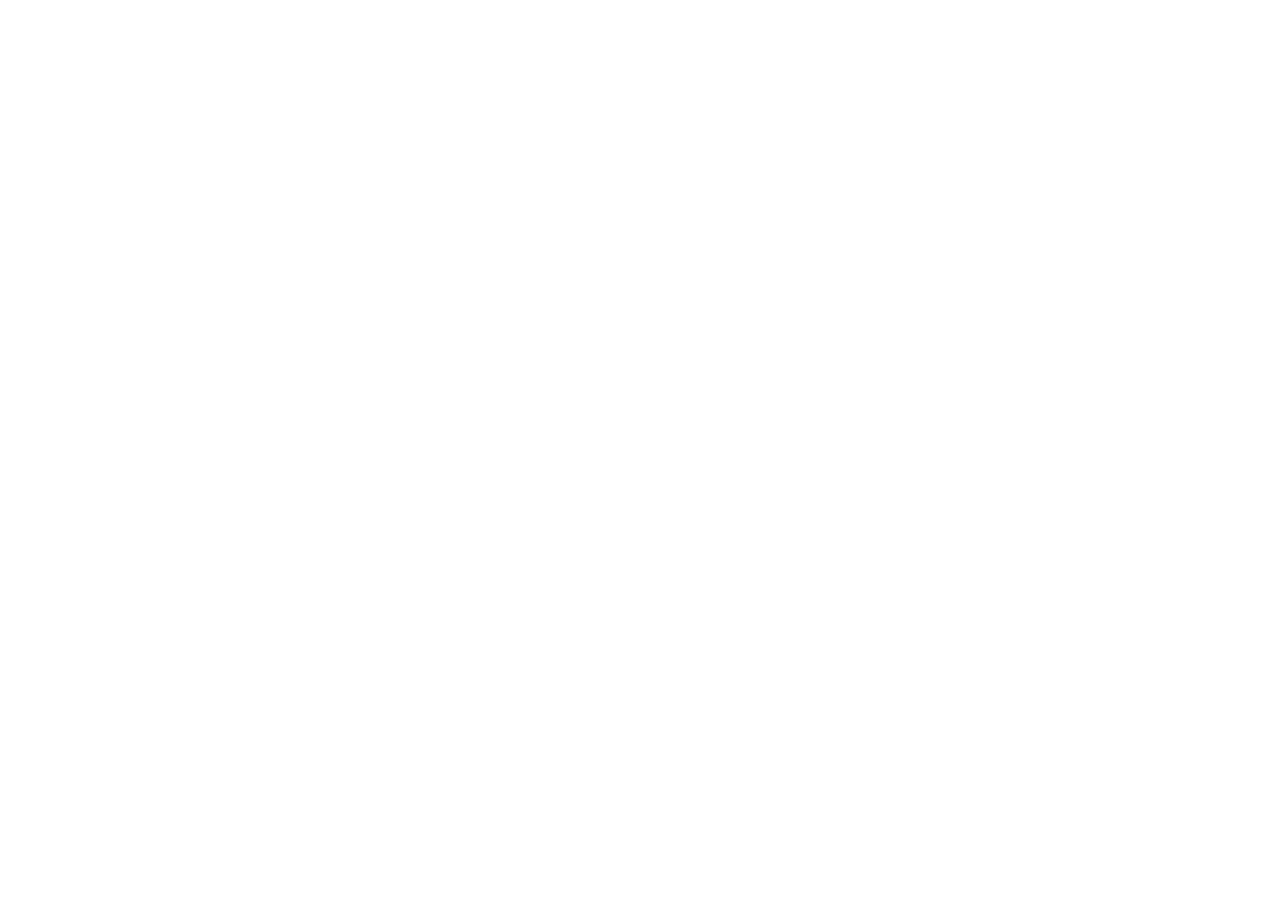
==== login.html @ 15af83b5 "第二次大事件" ====
<!DOCTYPE html>
<html lang="en">
  <head>
    <meta charset="UTF-8" />
    <meta name="viewport" content="width=device-width, initial-scale=1.0" />
    <title>Document</title>
  </head>
  <body></body>
</html>
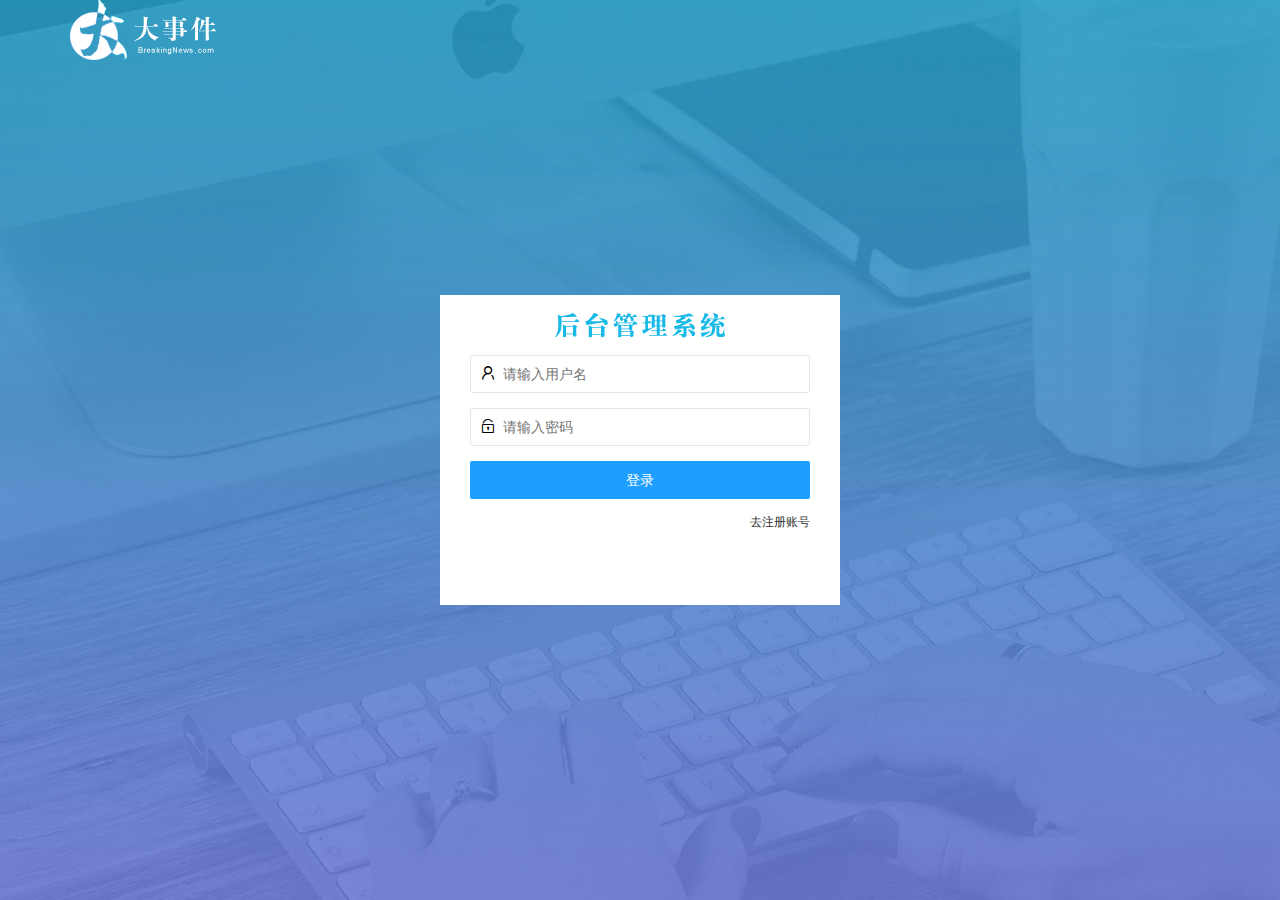
==== commit 61050507: "login.js" ====
--- a/login.html
+++ b/login.html
@@ -3,7 +3,76 @@
   <head>
     <meta charset="UTF-8" />
     <meta name="viewport" content="width=device-width, initial-scale=1.0" />
-    <title>Document</title>
+    <title>大事件登陆界面</title>
+    <link rel="stylesheet" href="assets/lib/layui/css/layui.css" />
+    <link rel="stylesheet" href="assets/css/login.css" />
   </head>
-  <body></body>
+  <body>
+    <!-- 头部的 Logo 区域 -->
+    <div class="layui-main">
+      <img src="/assets/images/logo.png" alt="" />
+    </div>
+
+    <!-- 登录注册区域 -->
+    <div class="loginAndRegBox">
+      <div class="title-box"></div>
+      <!-- 登录的div -->
+      <div class="login-box">
+        <!-- 登录的表单 -->
+        <form class="layui-form" id="form_login">
+          <!-- 用户名 -->
+          <div class="layui-form-item">
+            <i class="layui-icon layui-icon-username"></i>
+            <input type="text" name="username" required lay-verify="required" placeholder="请输入用户名" autocomplete="off" class="layui-input" />
+          </div>
+          <!-- 密码 -->
+          <div class="layui-form-item">
+            <i class="layui-icon layui-icon-password"></i>
+            <input type="password" name="password" required lay-verify="required" placeholder="请输入密码" autocomplete="off" class="layui-input" />
+          </div>
+          <!-- 登录按钮 -->
+          <div class="layui-form-item">
+            <!-- 注意：表单提交按钮和普通按钮的区别，就是 lay-submit 属性 -->
+            <button class="layui-btn layui-btn-fluid layui-btn-normal" lay-submit>登录</button>
+          </div>
+          <div class="layui-form-item links">
+            <a href="javascript:;" id="link_reg">去注册账号</a>
+          </div>
+        </form>
+      </div>
+      <!-- 注册的div -->
+      <div class="reg-box">
+        <form class="layui-form" id="form_reg">
+          <!-- 用户名 -->
+          <div class="layui-form-item">
+            <i class="layui-icon layui-icon-username"></i>
+            <input type="text" name="username" required lay-verify="required" placeholder="请输入用户名" autocomplete="off" class="layui-input" />
+          </div>
+          <!-- 密码 -->
+          <div class="layui-form-item">
+            <i class="layui-icon layui-icon-password"></i>
+            <input type="password" name="password" required lay-verify="required|pwd" placeholder="请输入密码" autocomplete="off" class="layui-input" />
+          </div>
+          <!-- 密码确认框 -->
+          <div class="layui-form-item">
+            <i class="layui-icon layui-icon-password"></i>
+            <input type="password" name="repassword" required lay-verify="required|pwd|repwd" placeholder="再次确认密码" autocomplete="off" class="layui-input" />
+          </div>
+          <!-- 注册按钮 -->
+          <div class="layui-form-item">
+            <!-- 注意：表单提交按钮和普通按钮的区别，就是 lay-submit 属性 -->
+            <button class="layui-btn layui-btn-fluid layui-btn-normal" lay-submit>注册</button>
+          </div>
+          <div class="layui-form-item links">
+            <a href="javascript:;" id="link_login">去登录</a>
+          </div>
+        </form>
+      </div>
+    </div>
+    <!-- 导入layui的js文件 -->
+    <script src="assets/lib/layui/layui.all.js"></script>
+    <script src="assets/lib/jquery.js"></script>
+    <script src="assets/js/baseAPI.js"></script>
+    <script src="assets/js/login.js"></script>
+  </body>
 </html>
--- a/assets/lib/layui/css/layui.css
+++ b/assets/lib/layui/css/layui.css
@@ -0,0 +1,2 @@
+/** layui-v2.5.5 MIT License By https://www.layui.com */
+ .layui-inline,img{display:inline-block;vertical-align:middle}h1,h2,h3,h4,h5,h6{font-weight:400}.layui-edge,.layui-header,.layui-inline,.layui-main{position:relative}.layui-body,.layui-edge,.layui-elip{overflow:hidden}.layui-btn,.layui-edge,.layui-inline,img{vertical-align:middle}.layui-btn,.layui-disabled,.layui-icon,.layui-unselect{-moz-user-select:none;-webkit-user-select:none;-ms-user-select:none}.layui-elip,.layui-form-checkbox span,.layui-form-pane .layui-form-label{text-overflow:ellipsis;white-space:nowrap}.layui-breadcrumb,.layui-tree-btnGroup{visibility:hidden}blockquote,body,button,dd,div,dl,dt,form,h1,h2,h3,h4,h5,h6,input,li,ol,p,pre,td,textarea,th,ul{margin:0;padding:0;-webkit-tap-highlight-color:rgba(0,0,0,0)}a:active,a:hover{outline:0}img{border:none}li{list-style:none}table{border-collapse:collapse;border-spacing:0}h4,h5,h6{font-size:100%}button,input,optgroup,option,select,textarea{font-family:inherit;font-size:inherit;font-style:inherit;font-weight:inherit;outline:0}pre{white-space:pre-wrap;white-space:-moz-pre-wrap;white-space:-pre-wrap;white-space:-o-pre-wrap;word-wrap:break-word}body{line-height:24px;font:14px Helvetica Neue,Helvetica,PingFang SC,Tahoma,Arial,sans-serif}hr{height:1px;margin:10px 0;border:0;clear:both}a{color:#333;text-decoration:none}a:hover{color:#777}a cite{font-style:normal;*cursor:pointer}.layui-border-box,.layui-border-box *{box-sizing:border-box}.layui-box,.layui-box *{box-sizing:content-box}.layui-clear{clear:both;*zoom:1}.layui-clear:after{content:'\20';clear:both;*zoom:1;display:block;height:0}.layui-inline{*display:inline;*zoom:1}.layui-edge{display:inline-block;width:0;height:0;border-width:6px;border-style:dashed;border-color:transparent}.layui-edge-top{top:-4px;border-bottom-color:#999;border-bottom-style:solid}.layui-edge-right{border-left-color:#999;border-left-style:solid}.layui-edge-bottom{top:2px;border-top-color:#999;border-top-style:solid}.layui-edge-left{border-right-color:#999;border-right-style:solid}.layui-disabled,.layui-disabled:hover{color:#d2d2d2!important;cursor:not-allowed!important}.layui-circle{border-radius:100%}.layui-show{display:block!important}.layui-hide{display:none!important}@font-face{font-family:layui-icon;src:url(../font/iconfont.eot?v=250);src:url(../font/iconfont.eot?v=250#iefix) format('embedded-opentype'),url(../font/iconfont.woff2?v=250) format('woff2'),url(../font/iconfont.woff?v=250) format('woff'),url(../font/iconfont.ttf?v=250) format('truetype'),url(../font/iconfont.svg?v=250#layui-icon) format('svg')}.layui-icon{font-family:layui-icon!important;font-size:16px;font-style:normal;-webkit-font-smoothing:antialiased;-moz-osx-font-smoothing:grayscale}.layui-icon-reply-fill:before{content:"\e611"}.layui-icon-set-fill:before{content:"\e614"}.layui-icon-menu-fill:before{content:"\e60f"}.layui-icon-search:before{content:"\e615"}.layui-icon-share:before{content:"\e641"}.layui-icon-set-sm:before{content:"\e620"}.layui-icon-engine:before{content:"\e628"}.layui-icon-close:before{content:"\1006"}.layui-icon-close-fill:before{content:"\1007"}.layui-icon-chart-screen:before{content:"\e629"}.layui-icon-star:before{content:"\e600"}.layui-icon-circle-dot:before{content:"\e617"}.layui-icon-chat:before{content:"\e606"}.layui-icon-release:before{content:"\e609"}.layui-icon-list:before{content:"\e60a"}.layui-icon-chart:before{content:"\e62c"}.layui-icon-ok-circle:before{content:"\1005"}.layui-icon-layim-theme:before{content:"\e61b"}.layui-icon-table:before{content:"\e62d"}.layui-icon-right:before{content:"\e602"}.layui-icon-left:before{content:"\e603"}.layui-icon-cart-simple:before{content:"\e698"}.layui-icon-face-cry:before{content:"\e69c"}.layui-icon-face-smile:before{content:"\e6af"}.layui-icon-survey:before{content:"\e6b2"}.layui-icon-tree:before{content:"\e62e"}.layui-icon-upload-circle:before{content:"\e62f"}.layui-icon-add-circle:before{content:"\e61f"}.layui-icon-download-circle:before{content:"\e601"}.layui-icon-templeate-1:before{content:"\e630"}.layui-icon-util:before{content:"\e631"}.layui-icon-face-surprised:before{content:"\e664"}.layui-icon-edit:before{content:"\e642"}.layui-icon-speaker:before{content:"\e645"}.layui-icon-down:before{content:"\e61a"}.layui-icon-file:before{content:"\e621"}.layui-icon-layouts:before{content:"\e632"}.layui-icon-rate-half:before{content:"\e6c9"}.layui-icon-add-circle-fine:before{content:"\e608"}.layui-icon-prev-circle:before{content:"\e633"}.layui-icon-read:before{content:"\e705"}.layui-icon-404:before{content:"\e61c"}.layui-icon-carousel:before{content:"\e634"}.layui-icon-help:before{content:"\e607"}.layui-icon-code-circle:before{content:"\e635"}.layui-icon-water:before{content:"\e636"}.layui-icon-username:before{content:"\e66f"}.layui-icon-find-fill:before{content:"\e670"}.layui-icon-about:before{content:"\e60b"}.layui-icon-location:before{content:"\e715"}.layui-icon-up:before{content:"\e619"}.layui-icon-pause:before{content:"\e651"}.layui-icon-date:before{content:"\e637"}.layui-icon-layim-uploadfile:before{content:"\e61d"}.layui-icon-delete:before{content:"\e640"}.layui-icon-play:before{content:"\e652"}.layui-icon-top:before{content:"\e604"}.layui-icon-friends:before{content:"\e612"}.layui-icon-refresh-3:before{content:"\e9aa"}.layui-icon-ok:before{content:"\e605"}.layui-icon-layer:before{content:"\e638"}.layui-icon-face-smile-fine:before{content:"\e60c"}.layui-icon-dollar:before{content:"\e659"}.layui-icon-group:before{content:"\e613"}.layui-icon-layim-download:before{content:"\e61e"}.layui-icon-picture-fine:before{content:"\e60d"}.layui-icon-link:before{content:"\e64c"}.layui-icon-diamond:before{content:"\e735"}.layui-icon-log:before{content:"\e60e"}.layui-icon-rate-solid:before{content:"\e67a"}.layui-icon-fonts-del:before{content:"\e64f"}.layui-icon-unlink:before{content:"\e64d"}.layui-icon-fonts-clear:before{content:"\e639"}.layui-icon-triangle-r:before{content:"\e623"}.layui-icon-circle:before{content:"\e63f"}.layui-icon-radio:before{content:"\e643"}.layui-icon-align-center:before{content:"\e647"}.layui-icon-align-right:before{content:"\e648"}.layui-icon-align-left:before{content:"\e649"}.layui-icon-loading-1:before{content:"\e63e"}.layui-icon-return:before{content:"\e65c"}.layui-icon-fonts-strong:before{content:"\e62b"}.layui-icon-upload:before{content:"\e67c"}.layui-icon-dialogue:before{content:"\e63a"}.layui-icon-video:before{content:"\e6ed"}.layui-icon-headset:before{content:"\e6fc"}.layui-icon-cellphone-fine:before{content:"\e63b"}.layui-icon-add-1:before{content:"\e654"}.layui-icon-face-smile-b:before{content:"\e650"}.layui-icon-fonts-html:before{content:"\e64b"}.layui-icon-form:before{content:"\e63c"}.layui-icon-cart:before{content:"\e657"}.layui-icon-camera-fill:before{content:"\e65d"}.layui-icon-tabs:before{content:"\e62a"}.layui-icon-fonts-code:before{content:"\e64e"}.layui-icon-fire:before{content:"\e756"}.layui-icon-set:before{content:"\e716"}.layui-icon-fonts-u:before{content:"\e646"}.layui-icon-triangle-d:before{content:"\e625"}.layui-icon-tips:before{content:"\e702"}.layui-icon-picture:before{content:"\e64a"}.layui-icon-more-vertical:before{content:"\e671"}.layui-icon-flag:before{content:"\e66c"}.layui-icon-loading:before{content:"\e63d"}.layui-icon-fonts-i:before{content:"\e644"}.layui-icon-refresh-1:before{content:"\e666"}.layui-icon-rmb:before{content:"\e65e"}.layui-icon-home:before{content:"\e68e"}.layui-icon-user:before{content:"\e770"}.layui-icon-notice:before{content:"\e667"}.layui-icon-login-weibo:before{content:"\e675"}.layui-icon-voice:before{content:"\e688"}.layui-icon-upload-drag:before{content:"\e681"}.layui-icon-login-qq:before{content:"\e676"}.layui-icon-snowflake:before{content:"\e6b1"}.layui-icon-file-b:before{content:"\e655"}.layui-icon-template:before{content:"\e663"}.layui-icon-auz:before{content:"\e672"}.layui-icon-console:before{content:"\e665"}.layui-icon-app:before{content:"\e653"}.layui-icon-prev:before{content:"\e65a"}.layui-icon-website:before{content:"\e7ae"}.layui-icon-next:before{content:"\e65b"}.layui-icon-component:before{content:"\e857"}.layui-icon-more:before{content:"\e65f"}.layui-icon-login-wechat:before{content:"\e677"}.layui-icon-shrink-right:before{content:"\e668"}.layui-icon-spread-left:before{content:"\e66b"}.layui-icon-camera:before{content:"\e660"}.layui-icon-note:before{content:"\e66e"}.layui-icon-refresh:before{content:"\e669"}.layui-icon-female:before{content:"\e661"}.layui-icon-male:before{content:"\e662"}.layui-icon-password:before{content:"\e673"}.layui-icon-senior:before{content:"\e674"}.layui-icon-theme:before{content:"\e66a"}.layui-icon-tread:before{content:"\e6c5"}.layui-icon-praise:before{content:"\e6c6"}.layui-icon-star-fill:before{content:"\e658"}.layui-icon-rate:before{content:"\e67b"}.layui-icon-template-1:before{content:"\e656"}.layui-icon-vercode:before{content:"\e679"}.layui-icon-cellphone:before{content:"\e678"}.layui-icon-screen-full:before{content:"\e622"}.layui-icon-screen-restore:before{content:"\e758"}.layui-icon-cols:before{content:"\e610"}.layui-icon-export:before{content:"\e67d"}.layui-icon-print:before{content:"\e66d"}.layui-icon-slider:before{content:"\e714"}.layui-icon-addition:before{content:"\e624"}.layui-icon-subtraction:before{content:"\e67e"}.layui-icon-service:before{content:"\e626"}.layui-icon-transfer:before{content:"\e691"}.layui-main{width:1140px;margin:0 auto}.layui-header{z-index:1000;height:60px}.layui-header a:hover{transition:all .5s;-webkit-transition:all .5s}.layui-side{position:fixed;left:0;top:0;bottom:0;z-index:999;width:200px;overflow-x:hidden}.layui-side-scroll{position:relative;width:220px;height:100%;overflow-x:hidden}.layui-body{position:absolute;left:200px;right:0;top:0;bottom:0;z-index:998;width:auto;overflow-y:auto;box-sizing:border-box}.layui-layout-body{overflow:hidden}.layui-layout-admin .layui-header{background-color:#23262E}.layui-layout-admin .layui-side{top:60px;width:200px;overflow-x:hidden}.layui-layout-admin .layui-body{position:fixed;top:60px;bottom:44px}.layui-layout-admin .layui-main{width:auto;margin:0 15px}.layui-layout-admin .layui-footer{position:fixed;left:200px;right:0;bottom:0;height:44px;line-height:44px;padding:0 15px;background-color:#eee}.layui-layout-admin .layui-logo{position:absolute;left:0;top:0;width:200px;height:100%;line-height:60px;text-align:center;color:#009688;font-size:16px}.layui-layout-admin .layui-header .layui-nav{background:0 0}.layui-layout-left{position:absolute!important;left:200px;top:0}.layui-layout-right{position:absolute!important;right:0;top:0}.layui-container{position:relative;margin:0 auto;padding:0 15px;box-sizing:border-box}.layui-fluid{position:relative;margin:0 auto;padding:0 15px}.layui-row:after,.layui-row:before{content:'';display:block;clear:both}.layui-col-lg1,.layui-col-lg10,.layui-col-lg11,.layui-col-lg12,.layui-col-lg2,.layui-col-lg3,.layui-col-lg4,.layui-col-lg5,.layui-col-lg6,.layui-col-lg7,.layui-col-lg8,.layui-col-lg9,.layui-col-md1,.layui-col-md10,.layui-col-md11,.layui-col-md12,.layui-col-md2,.layui-col-md3,.layui-col-md4,.layui-col-md5,.layui-col-md6,.layui-col-md7,.layui-col-md8,.layui-col-md9,.layui-col-sm1,.layui-col-sm10,.layui-col-sm11,.layui-col-sm12,.layui-col-sm2,.layui-col-sm3,.layui-col-sm4,.layui-col-sm5,.layui-col-sm6,.layui-col-sm7,.layui-col-sm8,.layui-col-sm9,.layui-col-xs1,.layui-col-xs10,.layui-col-xs11,.layui-col-xs12,.layui-col-xs2,.layui-col-xs3,.layui-col-xs4,.layui-col-xs5,.layui-col-xs6,.layui-col-xs7,.layui-col-xs8,.layui-col-xs9{position:relative;display:block;box-sizing:border-box}.layui-col-xs1,.layui-col-xs10,.layui-col-xs11,.layui-col-xs12,.layui-col-xs2,.layui-col-xs3,.layui-col-xs4,.layui-col-xs5,.layui-col-xs6,.layui-col-xs7,.layui-col-xs8,.layui-col-xs9{float:left}.layui-col-xs1{width:8.33333333%}.layui-col-xs2{width:16.66666667%}.layui-col-xs3{width:25%}.layui-col-xs4{width:33.33333333%}.layui-col-xs5{width:41.66666667%}.layui-col-xs6{width:50%}.layui-col-xs7{width:58.33333333%}.layui-col-xs8{width:66.66666667%}.layui-col-xs9{width:75%}.layui-col-xs10{width:83.33333333%}.layui-col-xs11{width:91.66666667%}.layui-col-xs12{width:100%}.layui-col-xs-offset1{margin-left:8.33333333%}.layui-col-xs-offset2{margin-left:16.66666667%}.layui-col-xs-offset3{margin-left:25%}.layui-col-xs-offset4{margin-left:33.33333333%}.layui-col-xs-offset5{margin-left:41.66666667%}.layui-col-xs-offset6{margin-left:50%}.layui-col-xs-offset7{margin-left:58.33333333%}.layui-col-xs-offset8{margin-left:66.66666667%}.layui-col-xs-offset9{margin-left:75%}.layui-col-xs-offset10{margin-left:83.33333333%}.layui-col-xs-offset11{margin-left:91.66666667%}.layui-col-xs-offset12{margin-left:100%}@media screen and (max-width:768px){.layui-hide-xs{display:none!important}.layui-show-xs-block{display:block!important}.layui-show-xs-inline{display:inline!important}.layui-show-xs-inline-block{display:inline-block!important}}@media screen and (min-width:768px){.layui-container{width:750px}.layui-hide-sm{display:none!important}.layui-show-sm-block{display:block!important}.layui-show-sm-inline{display:inline!important}.layui-show-sm-inline-block{display:inline-block!important}.layui-col-sm1,.layui-col-sm10,.layui-col-sm11,.layui-col-sm12,.layui-col-sm2,.layui-col-sm3,.layui-col-sm4,.layui-col-sm5,.layui-col-sm6,.layui-col-sm7,.layui-col-sm8,.layui-col-sm9{float:left}.layui-col-sm1{width:8.33333333%}.layui-col-sm2{width:16.66666667%}.layui-col-sm3{width:25%}.layui-col-sm4{width:33.33333333%}.layui-col-sm5{width:41.66666667%}.layui-col-sm6{width:50%}.layui-col-sm7{width:58.33333333%}.layui-col-sm8{width:66.66666667%}.layui-col-sm9{width:75%}.layui-col-sm10{width:83.33333333%}.layui-col-sm11{width:91.66666667%}.layui-col-sm12{width:100%}.layui-col-sm-offset1{margin-left:8.33333333%}.layui-col-sm-offset2{margin-left:16.66666667%}.layui-col-sm-offset3{margin-left:25%}.layui-col-sm-offset4{margin-left:33.33333333%}.layui-col-sm-offset5{margin-left:41.66666667%}.layui-col-sm-offset6{margin-left:50%}.layui-col-sm-offset7{margin-left:58.33333333%}.layui-col-sm-offset8{margin-left:66.66666667%}.layui-col-sm-offset9{margin-left:75%}.layui-col-sm-offset10{margin-left:83.33333333%}.layui-col-sm-offset11{margin-left:91.66666667%}.layui-col-sm-offset12{margin-left:100%}}@media screen and (min-width:992px){.layui-container{width:970px}.layui-hide-md{display:none!important}.layui-show-md-block{display:block!important}.layui-show-md-inline{display:inline!important}.layui-show-md-inline-block{display:inline-block!important}.layui-col-md1,.layui-col-md10,.layui-col-md11,.layui-col-md12,.layui-col-md2,.layui-col-md3,.layui-col-md4,.layui-col-md5,.layui-col-md6,.layui-col-md7,.layui-col-md8,.layui-col-md9{float:left}.layui-col-md1{width:8.33333333%}.layui-col-md2{width:16.66666667%}.layui-col-md3{width:25%}.layui-col-md4{width:33.33333333%}.layui-col-md5{width:41.66666667%}.layui-col-md6{width:50%}.layui-col-md7{width:58.33333333%}.layui-col-md8{width:66.66666667%}.layui-col-md9{width:75%}.layui-col-md10{width:83.33333333%}.layui-col-md11{width:91.66666667%}.layui-col-md12{width:100%}.layui-col-md-offset1{margin-left:8.33333333%}.layui-col-md-offset2{margin-left:16.66666667%}.layui-col-md-offset3{margin-left:25%}.layui-col-md-offset4{margin-left:33.33333333%}.layui-col-md-offset5{margin-left:41.66666667%}.layui-col-md-offset6{margin-left:50%}.layui-col-md-offset7{margin-left:58.33333333%}.layui-col-md-offset8{margin-left:66.66666667%}.layui-col-md-offset9{margin-left:75%}.layui-col-md-offset10{margin-left:83.33333333%}.layui-col-md-offset11{margin-left:91.66666667%}.layui-col-md-offset12{margin-left:100%}}@media screen and (min-width:1200px){.layui-container{width:1170px}.layui-hide-lg{display:none!important}.layui-show-lg-block{display:block!important}.layui-show-lg-inline{display:inline!important}.layui-show-lg-inline-block{display:inline-block!important}.layui-col-lg1,.layui-col-lg10,.layui-col-lg11,.layui-col-lg12,.layui-col-lg2,.layui-col-lg3,.layui-col-lg4,.layui-col-lg5,.layui-col-lg6,.layui-col-lg7,.layui-col-lg8,.layui-col-lg9{float:left}.layui-col-lg1{width:8.33333333%}.layui-col-lg2{width:16.66666667%}.layui-col-lg3{width:25%}.layui-col-lg4{width:33.33333333%}.layui-col-lg5{width:41.66666667%}.layui-col-lg6{width:50%}.layui-col-lg7{width:58.33333333%}.layui-col-lg8{width:66.66666667%}.layui-col-lg9{width:75%}.layui-col-lg10{width:83.33333333%}.layui-col-lg11{width:91.66666667%}.layui-col-lg12{width:100%}.layui-col-lg-offset1{margin-left:8.33333333%}.layui-col-lg-offset2{margin-left:16.66666667%}.layui-col-lg-offset3{margin-left:25%}.layui-col-lg-offset4{margin-left:33.33333333%}.layui-col-lg-offset5{margin-left:41.66666667%}.layui-col-lg-offset6{margin-left:50%}.layui-col-lg-offset7{margin-left:58.33333333%}.layui-col-lg-offset8{margin-left:66.66666667%}.layui-col-lg-offset9{margin-left:75%}.layui-col-lg-offset10{margin-left:83.33333333%}.layui-col-lg-offset11{margin-left:91.66666667%}.layui-col-lg-offset12{margin-left:100%}}.layui-col-space1{margin:-.5px}.layui-col-space1>*{padding:.5px}.layui-col-space3{margin:-1.5px}.layui-col-space3>*{padding:1.5px}.layui-col-space5{margin:-2.5px}.layui-col-space5>*{padding:2.5px}.layui-col-space8{margin:-3.5px}.layui-col-space8>*{padding:3.5px}.layui-col-space10{margin:-5px}.layui-col-space10>*{padding:5px}.layui-col-space12{margin:-6px}.layui-col-space12>*{padding:6px}.layui-col-space15{margin:-7.5px}.layui-col-space15>*{padding:7.5px}.layui-col-space18{margin:-9px}.layui-col-space18>*{padding:9px}.layui-col-space20{margin:-10px}.layui-col-space20>*{padding:10px}.layui-col-space22{margin:-11px}.layui-col-space22>*{padding:11px}.layui-col-space25{margin:-12.5px}.layui-col-space25>*{padding:12.5px}.layui-col-space30{margin:-15px}.layui-col-space30>*{padding:15px}.layui-btn,.layui-input,.layui-select,.layui-textarea,.layui-upload-button{outline:0;-webkit-appearance:none;transition:all .3s;-webkit-transition:all .3s;box-sizing:border-box}.layui-elem-quote{margin-bottom:10px;padding:15px;line-height:22px;border-left:5px solid #009688;border-radius:0 2px 2px 0;background-color:#f2f2f2}.layui-quote-nm{border-style:solid;border-width:1px 1px 1px 5px;background:0 0}.layui-elem-field{margin-bottom:10px;padding:0;border-width:1px;border-style:solid}.layui-elem-field legend{margin-left:20px;padding:0 10px;font-size:20px;font-weight:300}.layui-field-title{margin:10px 0 20px;border-width:1px 0 0}.layui-field-box{padding:10px 15px}.layui-field-title .layui-field-box{padding:10px 0}.layui-progress{position:relative;height:6px;border-radius:20px;background-color:#e2e2e2}.layui-progress-bar{position:absolute;left:0;top:0;width:0;max-width:100%;height:6px;border-radius:20px;text-align:right;background-color:#5FB878;transition:all .3s;-webkit-transition:all .3s}.layui-progress-big,.layui-progress-big .layui-progress-bar{height:18px;line-height:18px}.layui-progress-text{position:relative;top:-20px;line-height:18px;font-size:12px;color:#666}.layui-progress-big .layui-progress-text{position:static;padding:0 10px;color:#fff}.layui-collapse{border-width:1px;border-style:solid;border-radius:2px}.layui-colla-content,.layui-colla-item{border-top-width:1px;border-top-style:solid}.layui-colla-item:first-child{border-top:none}.layui-colla-title{position:relative;height:42px;line-height:42px;padding:0 15px 0 35px;color:#333;background-color:#f2f2f2;cursor:pointer;font-size:14px;overflow:hidden}.layui-colla-content{display:none;padding:10px 15px;line-height:22px;color:#666}.layui-colla-icon{position:absolute;left:15px;top:0;font-size:14px}.layui-card{margin-bottom:15px;border-radius:2px;background-color:#fff;box-shadow:0 1px 2px 0 rgba(0,0,0,.05)}.layui-card:last-child{margin-bottom:0}.layui-card-header{position:relative;height:42px;line-height:42px;padding:0 15px;border-bottom:1px solid #f6f6f6;color:#333;border-radius:2px 2px 0 0;font-size:14px}.layui-bg-black,.layui-bg-blue,.layui-bg-cyan,.layui-bg-green,.layui-bg-orange,.layui-bg-red{color:#fff!important}.layui-card-body{position:relative;padding:10px 15px;line-height:24px}.layui-card-body[pad15]{padding:15px}.layui-card-body[pad20]{padding:20px}.layui-card-body .layui-table{margin:5px 0}.layui-card .layui-tab{margin:0}.layui-panel-window{position:relative;padding:15px;border-radius:0;border-top:5px solid #E6E6E6;background-color:#fff}.layui-auxiliar-moving{position:fixed;left:0;right:0;top:0;bottom:0;width:100%;height:100%;background:0 0;z-index:9999999999}.layui-form-label,.layui-form-mid,.layui-form-select,.layui-input-block,.layui-input-inline,.layui-textarea{position:relative}.layui-bg-red{background-color:#FF5722!important}.layui-bg-orange{background-color:#FFB800!important}.layui-bg-green{background-color:#009688!important}.layui-bg-cyan{background-color:#2F4056!important}.layui-bg-blue{background-color:#1E9FFF!important}.layui-bg-black{background-color:#393D49!important}.layui-bg-gray{background-color:#eee!important;color:#666!important}.layui-badge-rim,.layui-colla-content,.layui-colla-item,.layui-collapse,.layui-elem-field,.layui-form-pane .layui-form-item[pane],.layui-form-pane .layui-form-label,.layui-input,.layui-layedit,.layui-layedit-tool,.layui-quote-nm,.layui-select,.layui-tab-bar,.layui-tab-card,.layui-tab-title,.layui-tab-title .layui-this:after,.layui-textarea{border-color:#e6e6e6}.layui-timeline-item:before,hr{background-color:#e6e6e6}.layui-text{line-height:22px;font-size:14px;color:#666}.layui-text h1,.layui-text h2,.layui-text h3{font-weight:500;color:#333}.layui-text h1{font-size:30px}.layui-text h2{font-size:24px}.layui-text h3{font-size:18px}.layui-text a:not(.layui-btn){color:#01AAED}.layui-text a:not(.layui-btn):hover{text-decoration:underline}.layui-text ul{padding:5px 0 5px 15px}.layui-text ul li{margin-top:5px;list-style-type:disc}.layui-text em,.layui-word-aux{color:#999!important;padding:0 5px!important}.layui-btn{display:inline-block;height:38px;line-height:38px;padding:0 18px;background-color:#009688;color:#fff;white-space:nowrap;text-align:center;font-size:14px;border:none;border-radius:2px;cursor:pointer}.layui-btn:hover{opacity:.8;filter:alpha(opacity=80);color:#fff}.layui-btn:active{opacity:1;filter:alpha(opacity=100)}.layui-btn+.layui-btn{margin-left:10px}.layui-btn-container{font-size:0}.layui-btn-container .layui-btn{margin-right:10px;margin-bottom:10px}.layui-btn-container .layui-btn+.layui-btn{margin-left:0}.layui-table .layui-btn-container .layui-btn{margin-bottom:9px}.layui-btn-radius{border-radius:100px}.layui-btn .layui-icon{margin-right:3px;font-size:18px;vertical-align:bottom;vertical-align:middle\9}.layui-btn-primary{border:1px solid #C9C9C9;background-color:#fff;color:#555}.layui-btn-primary:hover{border-color:#009688;color:#333}.layui-btn-normal{background-color:#1E9FFF}.layui-btn-warm{background-color:#FFB800}.layui-btn-danger{background-color:#FF5722}.layui-btn-checked{background-color:#5FB878}.layui-btn-disabled,.layui-btn-disabled:active,.layui-btn-disabled:hover{border:1px solid #e6e6e6;background-color:#FBFBFB;color:#C9C9C9;cursor:not-allowed;opacity:1}.layui-btn-lg{height:44px;line-height:44px;padding:0 25px;font-size:16px}.layui-btn-sm{height:30px;line-height:30px;padding:0 10px;font-size:12px}.layui-btn-sm i{font-size:16px!important}.layui-btn-xs{height:22px;line-height:22px;padding:0 5px;font-size:12px}.layui-btn-xs i{font-size:14px!important}.layui-btn-group{display:inline-block;vertical-align:middle;font-size:0}.layui-btn-group .layui-btn{margin-left:0!important;margin-right:0!important;border-left:1px solid rgba(255,255,255,.5);border-radius:0}.layui-btn-group .layui-btn-primary{border-left:none}.layui-btn-group .layui-btn-primary:hover{border-color:#C9C9C9;color:#009688}.layui-btn-group .layui-btn:first-child{border-left:none;border-radius:2px 0 0 2px}.layui-btn-group .layui-btn-primary:first-child{border-left:1px solid #c9c9c9}.layui-btn-group .layui-btn:last-child{border-radius:0 2px 2px 0}.layui-btn-group .layui-btn+.layui-btn{margin-left:0}.layui-btn-group+.layui-btn-group{margin-left:10px}.layui-btn-fluid{width:100%}.layui-input,.layui-select,.layui-textarea{height:38px;line-height:1.3;line-height:38px\9;border-width:1px;border-style:solid;background-color:#fff;border-radius:2px}.layui-input::-webkit-input-placeholder,.layui-select::-webkit-input-placeholder,.layui-textarea::-webkit-input-placeholder{line-height:1.3}.layui-input,.layui-textarea{display:block;width:100%;padding-left:10px}.layui-input:hover,.layui-textarea:hover{border-color:#D2D2D2!important}.layui-input:focus,.layui-textarea:focus{border-color:#C9C9C9!important}.layui-textarea{min-height:100px;height:auto;line-height:20px;padding:6px 10px;resize:vertical}.layui-select{padding:0 10px}.layui-form input[type=checkbox],.layui-form input[type=radio],.layui-form select{display:none}.layui-form [lay-ignore]{display:initial}.layui-form-item{margin-bottom:15px;clear:both;*zoom:1}.layui-form-item:after{content:'\20';clear:both;*zoom:1;display:block;height:0}.layui-form-label{float:left;display:block;padding:9px 15px;width:80px;font-weight:400;line-height:20px;text-align:right}.layui-form-label-col{display:block;float:none;padding:9px 0;line-height:20px;text-align:left}.layui-form-item .layui-inline{margin-bottom:5px;margin-right:10px}.layui-input-block{margin-left:110px;min-height:36px}.layui-input-inline{display:inline-block;vertical-align:middle}.layui-form-item .layui-input-inline{float:left;width:190px;margin-right:10px}.layui-form-text .layui-input-inline{width:auto}.layui-form-mid{float:left;display:block;padding:9px 0!important;line-height:20px;margin-right:10px}.layui-form-danger+.layui-form-select .layui-input,.layui-form-danger:focus{border-color:#FF5722!important}.layui-form-select .layui-input{padding-right:30px;cursor:pointer}.layui-form-select .layui-edge{position:absolute;right:10px;top:50%;margin-top:-3px;cursor:pointer;border-width:6px;border-top-color:#c2c2c2;border-top-style:solid;transition:all .3s;-webkit-transition:all .3s}.layui-form-select dl{display:none;position:absolute;left:0;top:42px;padding:5px 0;z-index:899;min-width:100%;border:1px solid #d2d2d2;max-height:300px;overflow-y:auto;background-color:#fff;border-radius:2px;box-shadow:0 2px 4px rgba(0,0,0,.12);box-sizing:border-box}.layui-form-select dl dd,.layui-form-select dl dt{padding:0 10px;line-height:36px;white-space:nowrap;overflow:hidden;text-overflow:ellipsis}.layui-form-select dl dt{font-size:12px;color:#999}.layui-form-select dl dd{cursor:pointer}.layui-form-select dl dd:hover{background-color:#f2f2f2;-webkit-transition:.5s all;transition:.5s all}.layui-form-select .layui-select-group dd{padding-left:20px}.layui-form-select dl dd.layui-select-tips{padding-left:10px!important;color:#999}.layui-form-select dl dd.layui-this{background-color:#5FB878;color:#fff}.layui-form-checkbox,.layui-form-select dl dd.layui-disabled{background-color:#fff}.layui-form-selected dl{display:block}.layui-form-checkbox,.layui-form-checkbox *,.layui-form-switch{display:inline-block;vertical-align:middle}.layui-form-selected .layui-edge{margin-top:-9px;-webkit-transform:rotate(180deg);transform:rotate(180deg);margin-top:-3px\9}:root .layui-form-selected .layui-edge{margin-top:-9px\0/IE9}.layui-form-selectup dl{top:auto;bottom:42px}.layui-select-none{margin:5px 0;text-align:center;color:#999}.layui-select-disabled .layui-disabled{border-color:#eee!important}.layui-select-disabled .layui-edge{border-top-color:#d2d2d2}.layui-form-checkbox{position:relative;height:30px;line-height:30px;margin-right:10px;padding-right:30px;cursor:pointer;font-size:0;-webkit-transition:.1s linear;transition:.1s linear;box-sizing:border-box}.layui-form-checkbox span{padding:0 10px;height:100%;font-size:14px;border-radius:2px 0 0 2px;background-color:#d2d2d2;color:#fff;overflow:hidden}.layui-form-checkbox:hover span{background-color:#c2c2c2}.layui-form-checkbox i{position:absolute;right:0;top:0;width:30px;height:28px;border:1px solid #d2d2d2;border-left:none;border-radius:0 2px 2px 0;color:#fff;font-size:20px;text-align:center}.layui-form-checkbox:hover i{border-color:#c2c2c2;color:#c2c2c2}.layui-form-checked,.layui-form-checked:hover{border-color:#5FB878}.layui-form-checked span,.layui-form-checked:hover span{background-color:#5FB878}.layui-form-checked i,.layui-form-checked:hover i{color:#5FB878}.layui-form-item .layui-form-checkbox{margin-top:4px}.layui-form-checkbox[lay-skin=primary]{height:auto!important;line-height:normal!important;min-width:18px;min-height:18px;border:none!important;margin-right:0;padding-left:28px;padding-right:0;background:0 0}.layui-form-checkbox[lay-skin=primary] span{padding-left:0;padding-right:15px;line-height:18px;background:0 0;color:#666}.layui-form-checkbox[lay-skin=primary] i{right:auto;left:0;width:16px;height:16px;line-height:16px;border:1px solid #d2d2d2;font-size:12px;border-radius:2px;background-color:#fff;-webkit-transition:.1s linear;transition:.1s linear}.layui-form-checkbox[lay-skin=primary]:hover i{border-color:#5FB878;color:#fff}.layui-form-checked[lay-skin=primary] i{border-color:#5FB878!important;background-color:#5FB878;color:#fff}.layui-checkbox-disbaled[lay-skin=primary] span{background:0 0!important;color:#c2c2c2}.layui-checkbox-disbaled[lay-skin=primary]:hover i{border-color:#d2d2d2}.layui-form-item .layui-form-checkbox[lay-skin=primary]{margin-top:10px}.layui-form-switch{position:relative;height:22px;line-height:22px;min-width:35px;padding:0 5px;margin-top:8px;border:1px solid #d2d2d2;border-radius:20px;cursor:pointer;background-color:#fff;-webkit-transition:.1s linear;transition:.1s linear}.layui-form-switch i{position:absolute;left:5px;top:3px;width:16px;height:16px;border-radius:20px;background-color:#d2d2d2;-webkit-transition:.1s linear;transition:.1s linear}.layui-form-switch em{position:relative;top:0;width:25px;margin-left:21px;padding:0!important;text-align:center!important;color:#999!important;font-style:normal!important;font-size:12px}.layui-form-onswitch{border-color:#5FB878;background-color:#5FB878}.layui-checkbox-disbaled,.layui-checkbox-disbaled i{border-color:#e2e2e2!important}.layui-form-onswitch i{left:100%;margin-left:-21px;background-color:#fff}.layui-form-onswitch em{margin-left:5px;margin-right:21px;color:#fff!important}.layui-checkbox-disbaled span{background-color:#e2e2e2!important}.layui-checkbox-disbaled:hover i{color:#fff!important}[lay-radio]{display:none}.layui-form-radio,.layui-form-radio *{display:inline-block;vertical-align:middle}.layui-form-radio{line-height:28px;margin:6px 10px 0 0;padding-right:10px;cursor:pointer;font-size:0}.layui-form-radio *{font-size:14px}.layui-form-radio>i{margin-right:8px;font-size:22px;color:#c2c2c2}.layui-form-radio>i:hover,.layui-form-radioed>i{color:#5FB878}.layui-radio-disbaled>i{color:#e2e2e2!important}.layui-form-pane .layui-form-label{width:110px;padding:8px 15px;height:38px;line-height:20px;border-width:1px;border-style:solid;border-radius:2px 0 0 2px;text-align:center;background-color:#FBFBFB;overflow:hidden;box-sizing:border-box}.layui-form-pane .layui-input-inline{margin-left:-1px}.layui-form-pane .layui-input-block{margin-left:110px;left:-1px}.layui-form-pane .layui-input{border-radius:0 2px 2px 0}.layui-form-pane .layui-form-text .layui-form-label{float:none;width:100%;border-radius:2px;box-sizing:border-box;text-align:left}.layui-form-pane .layui-form-text .layui-input-inline{display:block;margin:0;top:-1px;clear:both}.layui-form-pane .layui-form-text .layui-input-block{margin:0;left:0;top:-1px}.layui-form-pane .layui-form-text .layui-textarea{min-height:100px;border-radius:0 0 2px 2px}.layui-form-pane .layui-form-checkbox{margin:4px 0 4px 10px}.layui-form-pane .layui-form-radio,.layui-form-pane .layui-form-switch{margin-top:6px;margin-left:10px}.layui-form-pane .layui-form-item[pane]{position:relative;border-width:1px;border-style:solid}.layui-form-pane .layui-form-item[pane] .layui-form-label{position:absolute;left:0;top:0;height:100%;border-width:0 1px 0 0}.layui-form-pane .layui-form-item[pane] .layui-input-inline{margin-left:110px}@media screen and (max-width:450px){.layui-form-item .layui-form-label{text-overflow:ellipsis;overflow:hidden;white-space:nowrap}.layui-form-item .layui-inline{display:block;margin-right:0;margin-bottom:20px;clear:both}.layui-form-item .layui-inline:after{content:'\20';clear:both;display:block;height:0}.layui-form-item .layui-input-inline{display:block;float:none;left:-3px;width:auto;margin:0 0 10px 112px}.layui-form-item .layui-input-inline+.layui-form-mid{margin-left:110px;top:-5px;padding:0}.layui-form-item .layui-form-checkbox{margin-right:5px;margin-bottom:5px}}.layui-layedit{border-width:1px;border-style:solid;border-radius:2px}.layui-layedit-tool{padding:3px 5px;border-bottom-width:1px;border-bottom-style:solid;font-size:0}.layedit-tool-fixed{position:fixed;top:0;border-top:1px solid #e2e2e2}.layui-layedit-tool .layedit-tool-mid,.layui-layedit-tool .layui-icon{display:inline-block;vertical-align:middle;text-align:center;font-size:14px}.layui-layedit-tool .layui-icon{position:relative;width:32px;height:30px;line-height:30px;margin:3px 5px;color:#777;cursor:pointer;border-radius:2px}.layui-layedit-tool .layui-icon:hover{color:#393D49}.layui-layedit-tool .layui-icon:active{color:#000}.layui-layedit-tool .layedit-tool-active{background-color:#e2e2e2;color:#000}.layui-layedit-tool .layui-disabled,.layui-layedit-tool .layui-disabled:hover{color:#d2d2d2;cursor:not-allowed}.layui-layedit-tool .layedit-tool-mid{width:1px;height:18px;margin:0 10px;background-color:#d2d2d2}.layedit-tool-html{width:50px!important;font-size:30px!important}.layedit-tool-b,.layedit-tool-code,.layedit-tool-help{font-size:16px!important}.layedit-tool-d,.layedit-tool-face,.layedit-tool-image,.layedit-tool-unlink{font-size:18px!important}.layedit-tool-image input{position:absolute;font-size:0;left:0;top:0;width:100%;height:100%;opacity:.01;filter:Alpha(opacity=1);cursor:pointer}.layui-layedit-iframe iframe{display:block;width:100%}#LAY_layedit_code{overflow:hidden}.layui-laypage{display:inline-block;*display:inline;*zoom:1;vertical-align:middle;margin:10px 0;font-size:0}.layui-laypage>a:first-child,.layui-laypage>a:first-child em{border-radius:2px 0 0 2px}.layui-laypage>a:last-child,.layui-laypage>a:last-child em{border-radius:0 2px 2px 0}.layui-laypage>:first-child{margin-left:0!important}.layui-laypage>:last-child{margin-right:0!important}.layui-laypage a,.layui-laypage button,.layui-laypage input,.layui-laypage select,.layui-laypage span{border:1px solid #e2e2e2}.layui-laypage a,.layui-laypage span{display:inline-block;*display:inline;*zoom:1;vertical-align:middle;padding:0 15px;height:28px;line-height:28px;margin:0 -1px 5px 0;background-color:#fff;color:#333;font-size:12px}.layui-flow-more a *,.layui-laypage input,.layui-table-view select[lay-ignore]{display:inline-block}.layui-laypage a:hover{color:#009688}.layui-laypage em{font-style:normal}.layui-laypage .layui-laypage-spr{color:#999;font-weight:700}.layui-laypage a{text-decoration:none}.layui-laypage .layui-laypage-curr{position:relative}.layui-laypage .layui-laypage-curr em{position:relative;color:#fff}.layui-laypage .layui-laypage-curr .layui-laypage-em{position:absolute;left:-1px;top:-1px;padding:1px;width:100%;height:100%;background-color:#009688}.layui-laypage-em{border-radius:2px}.layui-laypage-next em,.layui-laypage-prev em{font-family:Sim sun;font-size:16px}.layui-laypage .layui-laypage-count,.layui-laypage .layui-laypage-limits,.layui-laypage .layui-laypage-refresh,.layui-laypage .layui-laypage-skip{margin-left:10px;margin-right:10px;padding:0;border:none}.layui-laypage .layui-laypage-limits,.layui-laypage .layui-laypage-refresh{vertical-align:top}.layui-laypage .layui-laypage-refresh i{font-size:18px;cursor:pointer}.layui-laypage select{height:22px;padding:3px;border-radius:2px;cursor:pointer}.layui-laypage .layui-laypage-skip{height:30px;line-height:30px;color:#999}.layui-laypage button,.layui-laypage input{height:30px;line-height:30px;border-radius:2px;vertical-align:top;background-color:#fff;box-sizing:border-box}.layui-laypage input{width:40px;margin:0 10px;padding:0 3px;text-align:center}.layui-laypage input:focus,.layui-laypage select:focus{border-color:#009688!important}.layui-laypage button{margin-left:10px;padding:0 10px;cursor:pointer}.layui-table,.layui-table-view{margin:10px 0}.layui-flow-more{margin:10px 0;text-align:center;color:#999;font-size:14px}.layui-flow-more a{height:32px;line-height:32px}.layui-flow-more a *{vertical-align:top}.layui-flow-more a cite{padding:0 20px;border-radius:3px;background-color:#eee;color:#333;font-style:normal}.layui-flow-more a cite:hover{opacity:.8}.layui-flow-more a i{font-size:30px;color:#737383}.layui-table{width:100%;background-color:#fff;color:#666}.layui-table tr{transition:all .3s;-webkit-transition:all .3s}.layui-table th{text-align:left;font-weight:400}.layui-table tbody tr:hover,.layui-table thead tr,.layui-table-click,.layui-table-header,.layui-table-hover,.layui-table-mend,.layui-table-patch,.layui-table-tool,.layui-table-total,.layui-table-total tr,.layui-table[lay-even] tr:nth-child(even){background-color:#f2f2f2}.layui-table td,.layui-table th,.layui-table-col-set,.layui-table-fixed-r,.layui-table-grid-down,.layui-table-header,.layui-table-page,.layui-table-tips-main,.layui-table-tool,.layui-table-total,.layui-table-view,.layui-table[lay-skin=line],.layui-table[lay-skin=row]{border-width:1px;border-style:solid;border-color:#e6e6e6}.layui-table td,.layui-table th{position:relative;padding:9px 15px;min-height:20px;line-height:20px;font-size:14px}.layui-table[lay-skin=line] td,.layui-table[lay-skin=line] th{border-width:0 0 1px}.layui-table[lay-skin=row] td,.layui-table[lay-skin=row] th{border-width:0 1px 0 0}.layui-table[lay-skin=nob] td,.layui-table[lay-skin=nob] th{border:none}.layui-table img{max-width:100px}.layui-table[lay-size=lg] td,.layui-table[lay-size=lg] th{padding:15px 30px}.layui-table-view .layui-table[lay-size=lg] .layui-table-cell{height:40px;line-height:40px}.layui-table[lay-size=sm] td,.layui-table[lay-size=sm] th{font-size:12px;padding:5px 10px}.layui-table-view .layui-table[lay-size=sm] .layui-table-cell{height:20px;line-height:20px}.layui-table[lay-data]{display:none}.layui-table-box{position:relative;overflow:hidden}.layui-table-view .layui-table{position:relative;width:auto;margin:0}.layui-table-view .layui-table[lay-skin=line]{border-width:0 1px 0 0}.layui-table-view .layui-table[lay-skin=row]{border-width:0 0 1px}.layui-table-view .layui-table td,.layui-table-view .layui-table th{padding:5px 0;border-top:none;border-left:none}.layui-table-view .layui-table th.layui-unselect .layui-table-cell span{cursor:pointer}.layui-table-view .layui-table td{cursor:default}.layui-table-view .layui-table td[data-edit=text]{cursor:text}.layui-table-view .layui-form-checkbox[lay-skin=primary] i{width:18px;height:18px}.layui-table-view .layui-form-radio{line-height:0;padding:0}.layui-table-view .layui-form-radio>i{margin:0;font-size:20px}.layui-table-init{position:absolute;left:0;top:0;width:100%;height:100%;text-align:center;z-index:110}.layui-table-init .layui-icon{position:absolute;left:50%;top:50%;margin:-15px 0 0 -15px;font-size:30px;color:#c2c2c2}.layui-table-header{border-width:0 0 1px;overflow:hidden}.layui-table-header .layui-table{margin-bottom:-1px}.layui-table-tool .layui-inline[lay-event]{position:relative;width:26px;height:26px;padding:5px;line-height:16px;margin-right:10px;text-align:center;color:#333;border:1px solid #ccc;cursor:pointer;-webkit-transition:.5s all;transition:.5s all}.layui-table-tool .layui-inline[lay-event]:hover{border:1px solid #999}.layui-table-tool-temp{padding-right:120px}.layui-table-tool-self{position:absolute;right:17px;top:10px}.layui-table-tool .layui-table-tool-self .layui-inline[lay-event]{margin:0 0 0 10px}.layui-table-tool-panel{position:absolute;top:29px;left:-1px;padding:5px 0;min-width:150px;min-height:40px;border:1px solid #d2d2d2;text-align:left;overflow-y:auto;background-color:#fff;box-shadow:0 2px 4px rgba(0,0,0,.12)}.layui-table-cell,.layui-table-tool-panel li{overflow:hidden;text-overflow:ellipsis;white-space:nowrap}.layui-table-tool-panel li{padding:0 10px;line-height:30px;-webkit-transition:.5s all;transition:.5s all}.layui-table-tool-panel li .layui-form-checkbox[lay-skin=primary]{width:100%;padding-left:28px}.layui-table-tool-panel li:hover{background-color:#f2f2f2}.layui-table-tool-panel li .layui-form-checkbox[lay-skin=primary] i{position:absolute;left:0;top:0}.layui-table-tool-panel li .layui-form-checkbox[lay-skin=primary] span{padding:0}.layui-table-tool .layui-table-tool-self .layui-table-tool-panel{left:auto;right:-1px}.layui-table-col-set{position:absolute;right:0;top:0;width:20px;height:100%;border-width:0 0 0 1px;background-color:#fff}.layui-table-sort{width:10px;height:20px;margin-left:5px;cursor:pointer!important}.layui-table-sort .layui-edge{position:absolute;left:5px;border-width:5px}.layui-table-sort .layui-table-sort-asc{top:3px;border-top:none;border-bottom-style:solid;border-bottom-color:#b2b2b2}.layui-table-sort .layui-table-sort-asc:hover{border-bottom-color:#666}.layui-table-sort .layui-table-sort-desc{bottom:5px;border-bottom:none;border-top-style:solid;border-top-color:#b2b2b2}.layui-table-sort .layui-table-sort-desc:hover{border-top-color:#666}.layui-table-sort[lay-sort=asc] .layui-table-sort-asc{border-bottom-color:#000}.layui-table-sort[lay-sort=desc] .layui-table-sort-desc{border-top-color:#000}.layui-table-cell{height:28px;line-height:28px;padding:0 15px;position:relative;box-sizing:border-box}.layui-table-cell .layui-form-checkbox[lay-skin=primary]{top:-1px;padding:0}.layui-table-cell .layui-table-link{color:#01AAED}.laytable-cell-checkbox,.laytable-cell-numbers,.laytable-cell-radio,.laytable-cell-space{padding:0;text-align:center}.layui-table-body{position:relative;overflow:auto;margin-right:-1px;margin-bottom:-1px}.layui-table-body .layui-none{line-height:26px;padding:15px;text-align:center;color:#999}.layui-table-fixed{position:absolute;left:0;top:0;z-index:101}.layui-table-fixed .layui-table-body{overflow:hidden}.layui-table-fixed-l{box-shadow:0 -1px 8px rgba(0,0,0,.08)}.layui-table-fixed-r{left:auto;right:-1px;border-width:0 0 0 1px;box-shadow:-1px 0 8px rgba(0,0,0,.08)}.layui-table-fixed-r .layui-table-header{position:relative;overflow:visible}.layui-table-mend{position:absolute;right:-49px;top:0;height:100%;width:50px}.layui-table-tool{position:relative;z-index:890;width:100%;min-height:50px;line-height:30px;padding:10px 15px;border-width:0 0 1px}.layui-table-tool .layui-btn-container{margin-bottom:-10px}.layui-table-page,.layui-table-total{border-width:1px 0 0;margin-bottom:-1px;overflow:hidden}.layui-table-page{position:relative;width:100%;padding:7px 7px 0;height:41px;font-size:12px;white-space:nowrap}.layui-table-page>div{height:26px}.layui-table-page .layui-laypage{margin:0}.layui-table-page .layui-laypage a,.layui-table-page .layui-laypage span{height:26px;line-height:26px;margin-bottom:10px;border:none;background:0 0}.layui-table-page .layui-laypage a,.layui-table-page .layui-laypage span.layui-laypage-curr{padding:0 12px}.layui-table-page .layui-laypage span{margin-left:0;padding:0}.layui-table-page .layui-laypage .layui-laypage-prev{margin-left:-7px!important}.layui-table-page .layui-laypage .layui-laypage-curr .layui-laypage-em{left:0;top:0;padding:0}.layui-table-page .layui-laypage button,.layui-table-page .layui-laypage input{height:26px;line-height:26px}.layui-table-page .layui-laypage input{width:40px}.layui-table-page .layui-laypage button{padding:0 10px}.layui-table-page select{height:18px}.layui-table-patch .layui-table-cell{padding:0;width:30px}.layui-table-edit{position:absolute;left:0;top:0;width:100%;height:100%;padding:0 14px 1px;border-radius:0;box-shadow:1px 1px 20px rgba(0,0,0,.15)}.layui-table-edit:focus{border-color:#5FB878!important}select.layui-table-edit{padding:0 0 0 10px;border-color:#C9C9C9}.layui-table-view .layui-form-checkbox,.layui-table-view .layui-form-radio,.layui-table-view .layui-form-switch{top:0;margin:0;box-sizing:content-box}.layui-table-view .layui-form-checkbox{top:-1px;height:26px;line-height:26px}.layui-table-view .layui-form-checkbox i{height:26px}.layui-table-grid .layui-table-cell{overflow:visible}.layui-table-grid-down{position:absolute;top:0;right:0;width:26px;height:100%;padding:5px 0;border-width:0 0 0 1px;text-align:center;background-color:#fff;color:#999;cursor:pointer}.layui-table-grid-down .layui-icon{position:absolute;top:50%;left:50%;margin:-8px 0 0 -8px}.layui-table-grid-down:hover{background-color:#fbfbfb}body .layui-table-tips .layui-layer-content{background:0 0;padding:0;box-shadow:0 1px 6px rgba(0,0,0,.12)}.layui-table-tips-main{margin:-44px 0 0 -1px;max-height:150px;padding:8px 15px;font-size:14px;overflow-y:scroll;background-color:#fff;color:#666}.layui-table-tips-c{position:absolute;right:-3px;top:-13px;width:20px;height:20px;padding:3px;cursor:pointer;background-color:#666;border-radius:50%;color:#fff}.layui-table-tips-c:hover{background-color:#777}.layui-table-tips-c:before{position:relative;right:-2px}.layui-upload-file{display:none!important;opacity:.01;filter:Alpha(opacity=1)}.layui-upload-drag,.layui-upload-form,.layui-upload-wrap{display:inline-block}.layui-upload-list{margin:10px 0}.layui-upload-choose{padding:0 10px;color:#999}.layui-upload-drag{position:relative;padding:30px;border:1px dashed #e2e2e2;background-color:#fff;text-align:center;cursor:pointer;color:#999}.layui-upload-drag .layui-icon{font-size:50px;color:#009688}.layui-upload-drag[lay-over]{border-color:#009688}.layui-upload-iframe{position:absolute;width:0;height:0;border:0;visibility:hidden}.layui-upload-wrap{position:relative;vertical-align:middle}.layui-upload-wrap .layui-upload-file{display:block!important;position:absolute;left:0;top:0;z-index:10;font-size:100px;width:100%;height:100%;opacity:.01;filter:Alpha(opacity=1);cursor:pointer}.layui-transfer-active,.layui-transfer-box{display:inline-block;vertical-align:middle}.layui-transfer-box,.layui-transfer-header,.layui-transfer-search{border-width:0;border-style:solid;border-color:#e6e6e6}.layui-transfer-box{position:relative;border-width:1px;width:200px;height:360px;border-radius:2px;background-color:#fff}.layui-transfer-box .layui-form-checkbox{width:100%;margin:0!important}.layui-transfer-header{height:38px;line-height:38px;padding:0 10px;border-bottom-width:1px}.layui-transfer-search{position:relative;padding:10px;border-bottom-width:1px}.layui-transfer-search .layui-input{height:32px;padding-left:30px;font-size:12px}.layui-transfer-search .layui-icon-search{position:absolute;left:20px;top:50%;margin-top:-8px;color:#666}.layui-transfer-active{margin:0 15px}.layui-transfer-active .layui-btn{display:block;margin:0;padding:0 15px;background-color:#5FB878;border-color:#5FB878;color:#fff}.layui-transfer-active .layui-btn-disabled{background-color:#FBFBFB;border-color:#e6e6e6;color:#C9C9C9}.layui-transfer-active .layui-btn:first-child{margin-bottom:15px}.layui-transfer-active .layui-btn .layui-icon{margin:0;font-size:14px!important}.layui-transfer-data{padding:5px 0;overflow:auto}.layui-transfer-data li{height:32px;line-height:32px;padding:0 10px}.layui-transfer-data li:hover{background-color:#f2f2f2;transition:.5s all}.layui-transfer-data .layui-none{padding:15px 10px;text-align:center;color:#999}.layui-nav{position:relative;padding:0 20px;background-color:#393D49;color:#fff;border-radius:2px;font-size:0;box-sizing:border-box}.layui-nav *{font-size:14px}.layui-nav .layui-nav-item{position:relative;display:inline-block;*display:inline;*zoom:1;vertical-align:middle;line-height:60px}.layui-nav .layui-nav-item a{display:block;padding:0 20px;color:#fff;color:rgba(255,255,255,.7);transition:all .3s;-webkit-transition:all .3s}.layui-nav .layui-this:after,.layui-nav-bar,.layui-nav-tree .layui-nav-itemed:after{position:absolute;left:0;top:0;width:0;height:5px;background-color:#5FB878;transition:all .2s;-webkit-transition:all .2s}.layui-nav-bar{z-index:1000}.layui-nav .layui-nav-item a:hover,.layui-nav .layui-this a{color:#fff}.layui-nav .layui-this:after{content:'';top:auto;bottom:0;width:100%}.layui-nav-img{width:30px;height:30px;margin-right:10px;border-radius:50%}.layui-nav .layui-nav-more{content:'';width:0;height:0;border-style:solid dashed dashed;border-color:#fff transparent transparent;overflow:hidden;cursor:pointer;transition:all .2s;-webkit-transition:all .2s;position:absolute;top:50%;right:3px;margin-top:-3px;border-width:6px;border-top-color:rgba(255,255,255,.7)}.layui-nav .layui-nav-mored,.layui-nav-itemed>a .layui-nav-more{margin-top:-9px;border-style:dashed dashed solid;border-color:transparent transparent #fff}.layui-nav-child{display:none;position:absolute;left:0;top:65px;min-width:100%;line-height:36px;padding:5px 0;box-shadow:0 2px 4px rgba(0,0,0,.12);border:1px solid #d2d2d2;background-color:#fff;z-index:100;border-radius:2px;white-space:nowrap}.layui-nav .layui-nav-child a{color:#333}.layui-nav .layui-nav-child a:hover{background-color:#f2f2f2;color:#000}.layui-nav-child dd{position:relative}.layui-nav .layui-nav-child dd.layui-this a,.layui-nav-child dd.layui-this{background-color:#5FB878;color:#fff}.layui-nav-child dd.layui-this:after{display:none}.layui-nav-tree{width:200px;padding:0}.layui-nav-tree .layui-nav-item{display:block;width:100%;line-height:45px}.layui-nav-tree .layui-nav-item a{position:relative;height:45px;line-height:45px;text-overflow:ellipsis;overflow:hidden;white-space:nowrap}.layui-nav-tree .layui-nav-item a:hover{background-color:#4E5465}.layui-nav-tree .layui-nav-bar{width:5px;height:0;background-color:#009688}.layui-nav-tree .layui-nav-child dd.layui-this,.layui-nav-tree .layui-nav-child dd.layui-this a,.layui-nav-tree .layui-this,.layui-nav-tree .layui-this>a,.layui-nav-tree .layui-this>a:hover{background-color:#009688;color:#fff}.layui-nav-tree .layui-this:after{display:none}.layui-nav-itemed>a,.layui-nav-tree .layui-nav-title a,.layui-nav-tree .layui-nav-title a:hover{color:#fff!important}.layui-nav-tree .layui-nav-child{position:relative;z-index:0;top:0;border:none;box-shadow:none}.layui-nav-tree .layui-nav-child a{height:40px;line-height:40px;color:#fff;color:rgba(255,255,255,.7)}.layui-nav-tree .layui-nav-child,.layui-nav-tree .layui-nav-child a:hover{background:0 0;color:#fff}.layui-nav-tree .layui-nav-more{right:10px}.layui-nav-itemed>.layui-nav-child{display:block;padding:0;background-color:rgba(0,0,0,.3)!important}.layui-nav-itemed>.layui-nav-child>.layui-this>.layui-nav-child{display:block}.layui-nav-side{position:fixed;top:0;bottom:0;left:0;overflow-x:hidden;z-index:999}.layui-bg-blue .layui-nav-bar,.layui-bg-blue .layui-nav-itemed:after,.layui-bg-blue .layui-this:after{background-color:#93D1FF}.layui-bg-blue .layui-nav-child dd.layui-this{background-color:#1E9FFF}.layui-bg-blue .layui-nav-itemed>a,.layui-nav-tree.layui-bg-blue .layui-nav-title a,.layui-nav-tree.layui-bg-blue .layui-nav-title a:hover{background-color:#007DDB!important}.layui-breadcrumb{font-size:0}.layui-breadcrumb>*{font-size:14px}.layui-breadcrumb a{color:#999!important}.layui-breadcrumb a:hover{color:#5FB878!important}.layui-breadcrumb a cite{color:#666;font-style:normal}.layui-breadcrumb span[lay-separator]{margin:0 10px;color:#999}.layui-tab{margin:10px 0;text-align:left!important}.layui-tab[overflow]>.layui-tab-title{overflow:hidden}.layui-tab-title{position:relative;left:0;height:40px;white-space:nowrap;font-size:0;border-bottom-width:1px;border-bottom-style:solid;transition:all .2s;-webkit-transition:all .2s}.layui-tab-title li{display:inline-block;*display:inline;*zoom:1;vertical-align:middle;font-size:14px;transition:all .2s;-webkit-transition:all .2s;position:relative;line-height:40px;min-width:65px;padding:0 15px;text-align:center;cursor:pointer}.layui-tab-title li a{display:block}.layui-tab-title .layui-this{color:#000}.layui-tab-title .layui-this:after{position:absolute;left:0;top:0;content:'';width:100%;height:41px;border-width:1px;border-style:solid;border-bottom-color:#fff;border-radius:2px 2px 0 0;box-sizing:border-box;pointer-events:none}.layui-tab-bar{position:absolute;right:0;top:0;z-index:10;width:30px;height:39px;line-height:39px;border-width:1px;border-style:solid;border-radius:2px;text-align:center;background-color:#fff;cursor:pointer}.layui-tab-bar .layui-icon{position:relative;display:inline-block;top:3px;transition:all .3s;-webkit-transition:all .3s}.layui-tab-item{display:none}.layui-tab-more{padding-right:30px;height:auto!important;white-space:normal!important}.layui-tab-more li.layui-this:after{border-bottom-color:#e2e2e2;border-radius:2px}.layui-tab-more .layui-tab-bar .layui-icon{top:-2px;top:3px\9;-webkit-transform:rotate(180deg);transform:rotate(180deg)}:root .layui-tab-more .layui-tab-bar .layui-icon{top:-2px\0/IE9}.layui-tab-content{padding:10px}.layui-tab-title li .layui-tab-close{position:relative;display:inline-block;width:18px;height:18px;line-height:20px;margin-left:8px;top:1px;text-align:center;font-size:14px;color:#c2c2c2;transition:all .2s;-webkit-transition:all .2s}.layui-tab-title li .layui-tab-close:hover{border-radius:2px;background-color:#FF5722;color:#fff}.layui-tab-brief>.layui-tab-title .layui-this{color:#009688}.layui-tab-brief>.layui-tab-more li.layui-this:after,.layui-tab-brief>.layui-tab-title .layui-this:after{border:none;border-radius:0;border-bottom:2px solid #5FB878}.layui-tab-brief[overflow]>.layui-tab-title .layui-this:after{top:-1px}.layui-tab-card{border-width:1px;border-style:solid;border-radius:2px;box-shadow:0 2px 5px 0 rgba(0,0,0,.1)}.layui-tab-card>.layui-tab-title{background-color:#f2f2f2}.layui-tab-card>.layui-tab-title li{margin-right:-1px;margin-left:-1px}.layui-tab-card>.layui-tab-title .layui-this{background-color:#fff}.layui-tab-card>.layui-tab-title .layui-this:after{border-top:none;border-width:1px;border-bottom-color:#fff}.layui-tab-card>.layui-tab-title .layui-tab-bar{height:40px;line-height:40px;border-radius:0;border-top:none;border-right:none}.layui-tab-card>.layui-tab-more .layui-this{background:0 0;color:#5FB878}.layui-tab-card>.layui-tab-more .layui-this:after{border:none}.layui-timeline{padding-left:5px}.layui-timeline-item{position:relative;padding-bottom:20px}.layui-timeline-axis{position:absolute;left:-5px;top:0;z-index:10;width:20px;height:20px;line-height:20px;background-color:#fff;color:#5FB878;border-radius:50%;text-align:center;cursor:pointer}.layui-timeline-axis:hover{color:#FF5722}.layui-timeline-item:before{content:'';position:absolute;left:5px;top:0;z-index:0;width:1px;height:100%}.layui-timeline-item:last-child:before{display:none}.layui-timeline-item:first-child:before{display:block}.layui-timeline-content{padding-left:25px}.layui-timeline-title{position:relative;margin-bottom:10px}.layui-badge,.layui-badge-dot,.layui-badge-rim{position:relative;display:inline-block;padding:0 6px;font-size:12px;text-align:center;background-color:#FF5722;color:#fff;border-radius:2px}.layui-badge{height:18px;line-height:18px}.layui-badge-dot{width:8px;height:8px;padding:0;border-radius:50%}.layui-badge-rim{height:18px;line-height:18px;border-width:1px;border-style:solid;background-color:#fff;color:#666}.layui-btn .layui-badge,.layui-btn .layui-badge-dot{margin-left:5px}.layui-nav .layui-badge,.layui-nav .layui-badge-dot{position:absolute;top:50%;margin:-8px 6px 0}.layui-tab-title .layui-badge,.layui-tab-title .layui-badge-dot{left:5px;top:-2px}.layui-carousel{position:relative;left:0;top:0;background-color:#f8f8f8}.layui-carousel>[carousel-item]{position:relative;width:100%;height:100%;overflow:hidden}.layui-carousel>[carousel-item]:before{position:absolute;content:'\e63d';left:50%;top:50%;width:100px;line-height:20px;margin:-10px 0 0 -50px;text-align:center;color:#c2c2c2;font-family:layui-icon!important;font-size:30px;font-style:normal;-webkit-font-smoothing:antialiased;-moz-osx-font-smoothing:grayscale}.layui-carousel>[carousel-item]>*{display:none;position:absolute;left:0;top:0;width:100%;height:100%;background-color:#f8f8f8;transition-duration:.3s;-webkit-transition-duration:.3s}.layui-carousel-updown>*{-webkit-transition:.3s ease-in-out up;transition:.3s ease-in-out up}.layui-carousel-arrow{display:none\9;opacity:0;position:absolute;left:10px;top:50%;margin-top:-18px;width:36px;height:36px;line-height:36px;text-align:center;font-size:20px;border:0;border-radius:50%;background-color:rgba(0,0,0,.2);color:#fff;-webkit-transition-duration:.3s;transition-duration:.3s;cursor:pointer}.layui-carousel-arrow[lay-type=add]{left:auto!important;right:10px}.layui-carousel:hover .layui-carousel-arrow[lay-type=add],.layui-carousel[lay-arrow=always] .layui-carousel-arrow[lay-type=add]{right:20px}.layui-carousel[lay-arrow=always] .layui-carousel-arrow{opacity:1;left:20px}.layui-carousel[lay-arrow=none] .layui-carousel-arrow{display:none}.layui-carousel-arrow:hover,.layui-carousel-ind ul:hover{background-color:rgba(0,0,0,.35)}.layui-carousel:hover .layui-carousel-arrow{display:block\9;opacity:1;left:20px}.layui-carousel-ind{position:relative;top:-35px;width:100%;line-height:0!important;text-align:center;font-size:0}.layui-carousel[lay-indicator=outside]{margin-bottom:30px}.layui-carousel[lay-indicator=outside] .layui-carousel-ind{top:10px}.layui-carousel[lay-indicator=outside] .layui-carousel-ind ul{background-color:rgba(0,0,0,.5)}.layui-carousel[lay-indicator=none] .layui-carousel-ind{display:none}.layui-carousel-ind ul{display:inline-block;padding:5px;background-color:rgba(0,0,0,.2);border-radius:10px;-webkit-transition-duration:.3s;transition-duration:.3s}.layui-carousel-ind li{display:inline-block;width:10px;height:10px;margin:0 3px;font-size:14px;background-color:#e2e2e2;background-color:rgba(255,255,255,.5);border-radius:50%;cursor:pointer;-webkit-transition-duration:.3s;transition-duration:.3s}.layui-carousel-ind li:hover{background-color:rgba(255,255,255,.7)}.layui-carousel-ind li.layui-this{background-color:#fff}.layui-carousel>[carousel-item]>.layui-carousel-next,.layui-carousel>[carousel-item]>.layui-carousel-prev,.layui-carousel>[carousel-item]>.layui-this{display:block}.layui-carousel>[carousel-item]>.layui-this{left:0}.layui-carousel>[carousel-item]>.layui-carousel-prev{left:-100%}.layui-carousel>[carousel-item]>.layui-carousel-next{left:100%}.layui-carousel>[carousel-item]>.layui-carousel-next.layui-carousel-left,.layui-carousel>[carousel-item]>.layui-carousel-prev.layui-carousel-right{left:0}.layui-carousel>[carousel-item]>.layui-this.layui-carousel-left{left:-100%}.layui-carousel>[carousel-item]>.layui-this.layui-carousel-right{left:100%}.layui-carousel[lay-anim=updown] .layui-carousel-arrow{left:50%!important;top:20px;margin:0 0 0 -18px}.layui-carousel[lay-anim=updown]>[carousel-item]>*,.layui-carousel[lay-anim=fade]>[carousel-item]>*{left:0!important}.layui-carousel[lay-anim=updown] .layui-carousel-arrow[lay-type=add]{top:auto!important;bottom:20px}.layui-carousel[lay-anim=updown] .layui-carousel-ind{position:absolute;top:50%;right:20px;width:auto;height:auto}.layui-carousel[lay-anim=updown] .layui-carousel-ind ul{padding:3px 5px}.layui-carousel[lay-anim=updown] .layui-carousel-ind li{display:block;margin:6px 0}.layui-carousel[lay-anim=updown]>[carousel-item]>.layui-this{top:0}.layui-carousel[lay-anim=updown]>[carousel-item]>.layui-carousel-prev{top:-100%}.layui-carousel[lay-anim=updown]>[carousel-item]>.layui-carousel-next{top:100%}.layui-carousel[lay-anim=updown]>[carousel-item]>.layui-carousel-next.layui-carousel-left,.layui-carousel[lay-anim=updown]>[carousel-item]>.layui-carousel-prev.layui-carousel-right{top:0}.layui-carousel[lay-anim=updown]>[carousel-item]>.layui-this.layui-carousel-left{top:-100%}.layui-carousel[lay-anim=updown]>[carousel-item]>.layui-this.layui-carousel-right{top:100%}.layui-carousel[lay-anim=fade]>[carousel-item]>.layui-carousel-next,.layui-carousel[lay-anim=fade]>[carousel-item]>.layui-carousel-prev{opacity:0}.layui-carousel[lay-anim=fade]>[carousel-item]>.layui-carousel-next.layui-carousel-left,.layui-carousel[lay-anim=fade]>[carousel-item]>.layui-carousel-prev.layui-carousel-right{opacity:1}.layui-carousel[lay-anim=fade]>[carousel-item]>.layui-this.layui-carousel-left,.layui-carousel[lay-anim=fade]>[carousel-item]>.layui-this.layui-carousel-right{opacity:0}.layui-fixbar{position:fixed;right:15px;bottom:15px;z-index:999999}.layui-fixbar li{width:50px;height:50px;line-height:50px;margin-bottom:1px;text-align:center;cursor:pointer;font-size:30px;background-color:#9F9F9F;color:#fff;border-radius:2px;opacity:.95}.layui-fixbar li:hover{opacity:.85}.layui-fixbar li:active{opacity:1}.layui-fixbar .layui-fixbar-top{display:none;font-size:40px}body .layui-util-face{border:none;background:0 0}body .layui-util-face .layui-layer-content{padding:0;background-color:#fff;color:#666;box-shadow:none}.layui-util-face .layui-layer-TipsG{display:none}.layui-util-face ul{position:relative;width:372px;padding:10px;border:1px solid #D9D9D9;background-color:#fff;box-shadow:0 0 20px rgba(0,0,0,.2)}.layui-util-face ul li{cursor:pointer;float:left;border:1px solid #e8e8e8;height:22px;width:26px;overflow:hidden;margin:-1px 0 0 -1px;padding:4px 2px;text-align:center}.layui-util-face ul li:hover{position:relative;z-index:2;border:1px solid #eb7350;background:#fff9ec}.layui-code{position:relative;margin:10px 0;padding:15px;line-height:20px;border:1px solid #ddd;border-left-width:6px;background-color:#F2F2F2;color:#333;font-family:Courier New;font-size:12px}.layui-rate,.layui-rate *{display:inline-block;vertical-align:middle}.layui-rate{padding:10px 5px 10px 0;font-size:0}.layui-rate li i.layui-icon{font-size:20px;color:#FFB800;margin-right:5px;transition:all .3s;-webkit-transition:all .3s}.layui-rate li i:hover{cursor:pointer;transform:scale(1.12);-webkit-transform:scale(1.12)}.layui-rate[readonly] li i:hover{cursor:default;transform:scale(1)}.layui-colorpicker{width:26px;height:26px;border:1px solid #e6e6e6;padding:5px;border-radius:2px;line-height:24px;display:inline-block;cursor:pointer;transition:all .3s;-webkit-transition:all .3s}.layui-colorpicker:hover{border-color:#d2d2d2}.layui-colorpicker.layui-colorpicker-lg{width:34px;height:34px;line-height:32px}.layui-colorpicker.layui-colorpicker-sm{width:24px;height:24px;line-height:22px}.layui-colorpicker.layui-colorpicker-xs{width:22px;height:22px;line-height:20px}.layui-colorpicker-trigger-bgcolor{display:block;background:url([data-uri]);border-radius:2px}.layui-colorpicker-trigger-span{display:block;height:100%;box-sizing:border-box;border:1px solid rgba(0,0,0,.15);border-radius:2px;text-align:center}.layui-colorpicker-trigger-i{display:inline-block;color:#FFF;font-size:12px}.layui-colorpicker-trigger-i.layui-icon-close{color:#999}.layui-colorpicker-main{position:absolute;z-index:66666666;width:280px;padding:7px;background:#FFF;border:1px solid #d2d2d2;border-radius:2px;box-shadow:0 2px 4px rgba(0,0,0,.12)}.layui-colorpicker-main-wrapper{height:180px;position:relative}.layui-colorpicker-basis{width:260px;height:100%;position:relative}.layui-colorpicker-basis-white{width:100%;height:100%;position:absolute;top:0;left:0;background:linear-gradient(90deg,#FFF,hsla(0,0%,100%,0))}.layui-colorpicker-basis-black{width:100%;height:100%;position:absolute;top:0;left:0;background:linear-gradient(0deg,#000,transparent)}.layui-colorpicker-basis-cursor{width:10px;height:10px;border:1px solid #FFF;border-radius:50%;position:absolute;top:-3px;right:-3px;cursor:pointer}.layui-colorpicker-side{position:absolute;top:0;right:0;width:12px;height:100%;background:linear-gradient(red,#FF0,#0F0,#0FF,#00F,#F0F,red)}.layui-colorpicker-side-slider{width:100%;height:5px;box-shadow:0 0 1px #888;box-sizing:border-box;background:#FFF;border-radius:1px;border:1px solid #f0f0f0;cursor:pointer;position:absolute;left:0}.layui-colorpicker-main-alpha{display:none;height:12px;margin-top:7px;background:url([data-uri])}.layui-colorpicker-alpha-bgcolor{height:100%;position:relative}.layui-colorpicker-alpha-slider{width:5px;height:100%;box-shadow:0 0 1px #888;box-sizing:border-box;background:#FFF;border-radius:1px;border:1px solid #f0f0f0;cursor:pointer;position:absolute;top:0}.layui-colorpicker-main-pre{padding-top:7px;font-size:0}.layui-colorpicker-pre{width:20px;height:20px;border-radius:2px;display:inline-block;margin-left:6px;margin-bottom:7px;cursor:pointer}.layui-colorpicker-pre:nth-child(11n+1){margin-left:0}.layui-colorpicker-pre-isalpha{background:url([data-uri])}.layui-colorpicker-pre.layui-this{box-shadow:0 0 3px 2px rgba(0,0,0,.15)}.layui-colorpicker-pre>div{height:100%;border-radius:2px}.layui-colorpicker-main-input{text-align:right;padding-top:7px}.layui-colorpicker-main-input .layui-btn-container .layui-btn{margin:0 0 0 10px}.layui-colorpicker-main-input div.layui-inline{float:left;margin-right:10px;font-size:14px}.layui-colorpicker-main-input input.layui-input{width:150px;height:30px;color:#666}.layui-slider{height:4px;background:#e2e2e2;border-radius:3px;position:relative;cursor:pointer}.layui-slider-bar{border-radius:3px;position:absolute;height:100%}.layui-slider-step{position:absolute;top:0;width:4px;height:4px;border-radius:50%;background:#FFF;-webkit-transform:translateX(-50%);transform:translateX(-50%)}.layui-slider-wrap{width:36px;height:36px;position:absolute;top:-16px;-webkit-transform:translateX(-50%);transform:translateX(-50%);z-index:10;text-align:center}.layui-slider-wrap-btn{width:12px;height:12px;border-radius:50%;background:#FFF;display:inline-block;vertical-align:middle;cursor:pointer;transition:.3s}.layui-slider-wrap:after{content:"";height:100%;display:inline-block;vertical-align:middle}.layui-slider-wrap-btn.layui-slider-hover,.layui-slider-wrap-btn:hover{transform:scale(1.2)}.layui-slider-wrap-btn.layui-disabled:hover{transform:scale(1)!important}.layui-slider-tips{position:absolute;top:-42px;z-index:66666666;white-space:nowrap;display:none;-webkit-transform:translateX(-50%);transform:translateX(-50%);color:#FFF;background:#000;border-radius:3px;height:25px;line-height:25px;padding:0 10px}.layui-slider-tips:after{content:'';position:absolute;bottom:-12px;left:50%;margin-left:-6px;width:0;height:0;border-width:6px;border-style:solid;border-color:#000 transparent transparent}.layui-slider-input{width:70px;height:32px;border:1px solid #e6e6e6;border-radius:3px;font-size:16px;line-height:32px;position:absolute;right:0;top:-15px}.layui-slider-input-btn{display:none;position:absolute;top:0;right:0;width:20px;height:100%;border-left:1px solid #d2d2d2}.layui-slider-input-btn i{cursor:pointer;position:absolute;right:0;bottom:0;width:20px;height:50%;font-size:12px;line-height:16px;text-align:center;color:#999}.layui-slider-input-btn i:first-child{top:0;border-bottom:1px solid #d2d2d2}.layui-slider-input-txt{height:100%;font-size:14px}.layui-slider-input-txt input{height:100%;border:none}.layui-slider-input-btn i:hover{color:#009688}.layui-slider-vertical{width:4px;margin-left:34px}.layui-slider-vertical .layui-slider-bar{width:4px}.layui-slider-vertical .layui-slider-step{top:auto;left:0;-webkit-transform:translateY(50%);transform:translateY(50%)}.layui-slider-vertical .layui-slider-wrap{top:auto;left:-16px;-webkit-transform:translateY(50%);transform:translateY(50%)}.layui-slider-vertical .layui-slider-tips{top:auto;left:2px}@media \0screen{.layui-slider-wrap-btn{margin-left:-20px}.layui-slider-vertical .layui-slider-wrap-btn{margin-left:0;margin-bottom:-20px}.layui-slider-vertical .layui-slider-tips{margin-left:-8px}.layui-slider>span{margin-left:8px}}.layui-tree{line-height:22px}.layui-tree .layui-form-checkbox{margin:0!important}.layui-tree-set{width:100%;position:relative}.layui-tree-pack{display:none;padding-left:20px;position:relative}.layui-tree-iconClick,.layui-tree-main{display:inline-block;vertical-align:middle}.layui-tree-line .layui-tree-pack{padding-left:27px}.layui-tree-line .layui-tree-set .layui-tree-set:after{content:'';position:absolute;top:14px;left:-9px;width:17px;height:0;border-top:1px dotted #c0c4cc}.layui-tree-entry{position:relative;padding:3px 0;height:20px;white-space:nowrap}.layui-tree-entry:hover{background-color:#eee}.layui-tree-line .layui-tree-entry:hover{background-color:rgba(0,0,0,0)}.layui-tree-line .layui-tree-entry:hover .layui-tree-txt{color:#999;text-decoration:underline;transition:.3s}.layui-tree-main{cursor:pointer;padding-right:10px}.layui-tree-line .layui-tree-set:before{content:'';position:absolute;top:0;left:-9px;width:0;height:100%;border-left:1px dotted #c0c4cc}.layui-tree-line .layui-tree-set.layui-tree-setLineShort:before{height:13px}.layui-tree-line .layui-tree-set.layui-tree-setHide:before{height:0}.layui-tree-iconClick{position:relative;height:20px;line-height:20px;margin:0 10px;color:#c0c4cc}.layui-tree-icon{height:12px;line-height:12px;width:12px;text-align:center;border:1px solid #c0c4cc}.layui-tree-iconClick .layui-icon{font-size:18px}.layui-tree-icon .layui-icon{font-size:12px;color:#666}.layui-tree-iconArrow{padding:0 5px}.layui-tree-iconArrow:after{content:'';position:absolute;left:4px;top:3px;z-index:100;width:0;height:0;border-width:5px;border-style:solid;border-color:transparent transparent transparent #c0c4cc;transition:.5s}.layui-tree-btnGroup,.layui-tree-editInput{position:relative;vertical-align:middle;display:inline-block}.layui-tree-spread>.layui-tree-entry>.layui-tree-iconClick>.layui-tree-iconArrow:after{transform:rotate(90deg) translate(3px,4px)}.layui-tree-txt{display:inline-block;vertical-align:middle;color:#555}.layui-tree-search{margin-bottom:15px;color:#666}.layui-tree-btnGroup .layui-icon{display:inline-block;vertical-align:middle;padding:0 2px;cursor:pointer}.layui-tree-btnGroup .layui-icon:hover{color:#999;transition:.3s}.layui-tree-entry:hover .layui-tree-btnGroup{visibility:visible}.layui-tree-editInput{height:20px;line-height:20px;padding:0 3px;border:none;background-color:rgba(0,0,0,.05)}.layui-tree-emptyText{text-align:center;color:#999}.layui-anim{-webkit-animation-duration:.3s;animation-duration:.3s;-webkit-animation-fill-mode:both;animation-fill-mode:both}.layui-anim.layui-icon{display:inline-block}.layui-anim-loop{-webkit-animation-iteration-count:infinite;animation-iteration-count:infinite}.layui-trans,.layui-trans a{transition:all .3s;-webkit-transition:all .3s}@-webkit-keyframes layui-rotate{from{-webkit-transform:rotate(0)}to{-webkit-transform:rotate(360deg)}}@keyframes layui-rotate{from{transform:rotate(0)}to{transform:rotate(360deg)}}.layui-anim-rotate{-webkit-animation-name:layui-rotate;animation-name:layui-rotate;-webkit-animation-duration:1s;animation-duration:1s;-webkit-animation-timing-function:linear;animation-timing-function:linear}@-webkit-keyframes layui-up{from{-webkit-transform:translate3d(0,100%,0);opacity:.3}to{-webkit-transform:translate3d(0,0,0);opacity:1}}@keyframes layui-up{from{transform:translate3d(0,100%,0);opacity:.3}to{transform:translate3d(0,0,0);opacity:1}}.layui-anim-up{-webkit-animation-name:layui-up;animation-name:layui-up}@-webkit-keyframes layui-upbit{from{-webkit-transform:translate3d(0,30px,0);opacity:.3}to{-webkit-transform:translate3d(0,0,0);opacity:1}}@keyframes layui-upbit{from{transform:translate3d(0,30px,0);opacity:.3}to{transform:translate3d(0,0,0);opacity:1}}.layui-anim-upbit{-webkit-animation-name:layui-upbit;animation-name:layui-upbit}@-webkit-keyframes layui-scale{0%{opacity:.3;-webkit-transform:scale(.5)}100%{opacity:1;-webkit-transform:scale(1)}}@keyframes layui-scale{0%{opacity:.3;-ms-transform:scale(.5);transform:scale(.5)}100%{opacity:1;-ms-transform:scale(1);transform:scale(1)}}.layui-anim-scale{-webkit-animation-name:layui-scale;animation-name:layui-scale}@-webkit-keyframes layui-scale-spring{0%{opacity:.5;-webkit-transform:scale(.5)}80%{opacity:.8;-webkit-transform:scale(1.1)}100%{opacity:1;-webkit-transform:scale(1)}}@keyframes layui-scale-spring{0%{opacity:.5;transform:scale(.5)}80%{opacity:.8;transform:scale(1.1)}100%{opacity:1;transform:scale(1)}}.layui-anim-scaleSpring{-webkit-animation-name:layui-scale-spring;animation-name:layui-scale-spring}@-webkit-keyframes layui-fadein{0%{opacity:0}100%{opacity:1}}@keyframes layui-fadein{0%{opacity:0}100%{opacity:1}}.layui-anim-fadein{-webkit-animation-name:layui-fadein;animation-name:layui-fadein}@-webkit-keyframes layui-fadeout{0%{opacity:1}100%{opacity:0}}@keyframes layui-fadeout{0%{opacity:1}100%{opacity:0}}.layui-anim-fadeout{-webkit-animation-name:layui-fadeout;animation-name:layui-fadeout}--- a/assets/css/login.css
+++ b/assets/css/login.css
@@ -0,0 +1,52 @@
+html,
+body {
+  margin: 0;
+  padding: 0;
+  height: 100%;
+  width: 100%;
+  background: url('/assets/images/login_bg.jpg') no-repeat center;
+  background-size: cover;
+}
+
+.loginAndRegBox {
+  width: 400px;
+  height: 310px;
+  background-color: #fff;
+  position: absolute;
+  left: 50%;
+  top: 50%;
+  transform: translate(-50%, -50%);
+}
+
+.title-box {
+  height: 60px;
+  background: url('/assets/images/login_title.png') no-repeat center;
+}
+.reg-box {
+  display: none;
+}
+.layui-form {
+  padding: 0 30px;
+}
+
+.links {
+  display: flex;
+  justify-content: flex-end;
+}
+
+.links a {
+  font-size: 12px;
+}
+.layui-form-item {
+  position: relative;
+}
+
+.layui-icon {
+  position: absolute;
+  left: 10px;
+  top: 10px;
+}
+
+.layui-input {
+  padding-left: 32px;
+}
